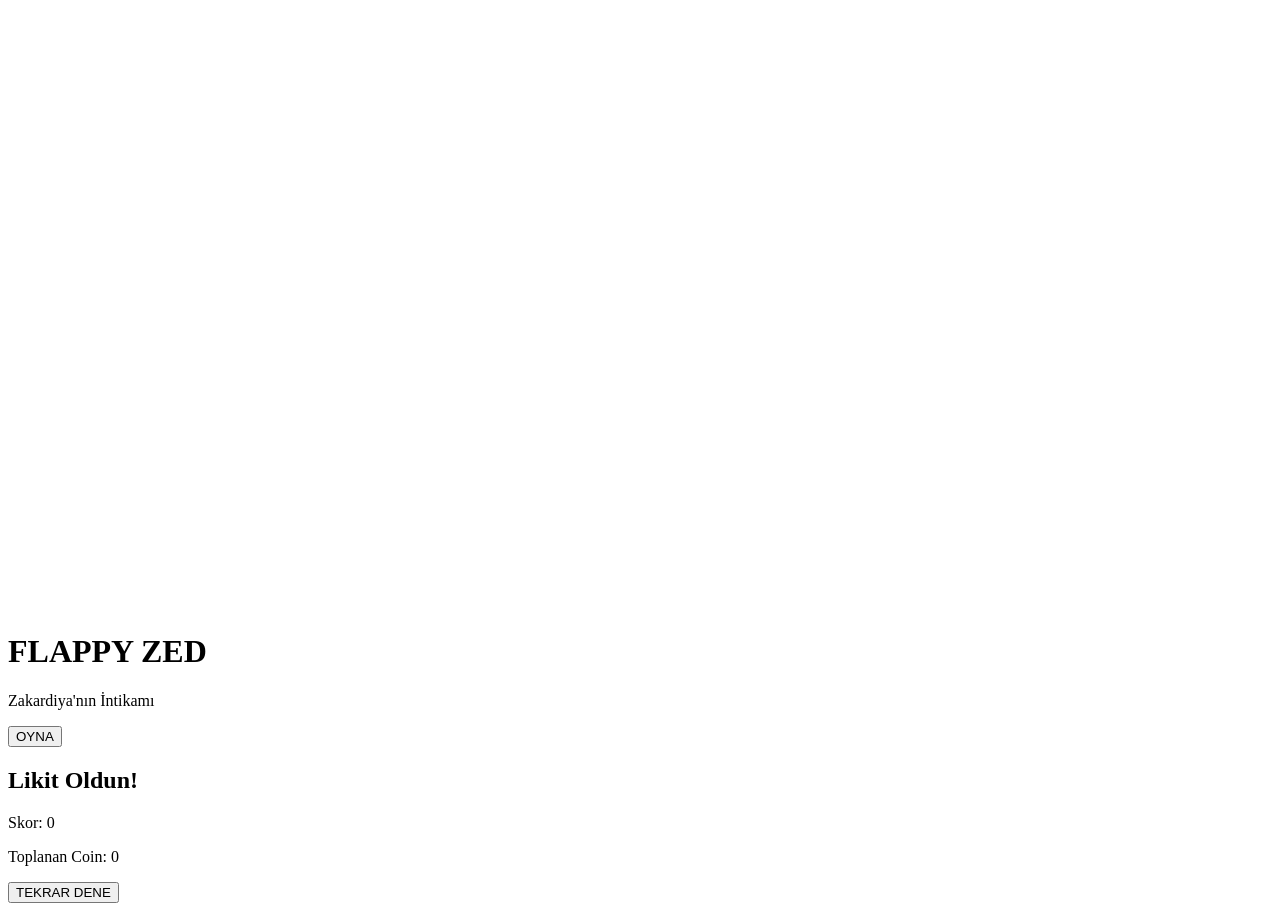
==== index.html @ 3b7460fb "Update and rename index.html.txt to index.html" ====
<!DOCTYPE html>
<html lang="tr">
<head>
    <meta charset="UTF-8">
    <meta name="viewport" content="width=device-width, initial-scale=1.0">
    <title>Flappy Zed - Zakardiya'nın İntikamı</title>
    <link rel="stylesheet" href="style.css">
</head>
<body>
    <div id="game-container">
        <canvas id="gameCanvas"></canvas>
        <div id="start-screen">
            <h1>FLAPPY ZED</h1>
            <p>Zakardiya'nın İntikamı</p>
            <button id="startBtn">OYNA</button>
        </div>
        <div id="game-over-screen" class="hidden">
            <h2>Likit Oldun!</h2>
            <p>Skor: <span id="finalScore">0</span></p>
            <p>Toplanan Coin: <span id="finalCoins">0</span></p>
            <button id="restartBtn">TEKRAR DENE</button>
        </div>
    </div>
    <script src="game.js"></script>
</body>
</html>
---- style.css ----
<!DOCTYPE html>
<html lang="tr">
<head>
    <meta charset="UTF-8">
    <meta name="viewport" content="width=device-width, initial-scale=1.0">
    <title>Flappy Zed - Zakardiya'nın İntikamı</title>
    <link rel="stylesheet" href="style.css">
</head>
<body>
    <div id="game-container">
        <canvas id="gameCanvas"></canvas>
        <div id="start-screen">
            <h1>FLAPPY ZED</h1>
            <p>Zakardiya'nın İntikamı</p>
            <button id="startBtn">OYNA</button>
        </div>
        <div id="game-over-screen" class="hidden">
            <h2>Likit Oldun!</h2>
            <p>Skor: <span id="finalScore">0</span></p>
            <p>Toplanan Coin: <span id="finalCoins">0</span></p>
            <button id="restartBtn">TEKRAR DENE</button>
        </div>
    </div>
    <script src="game.js"></script>
</body>
</html>
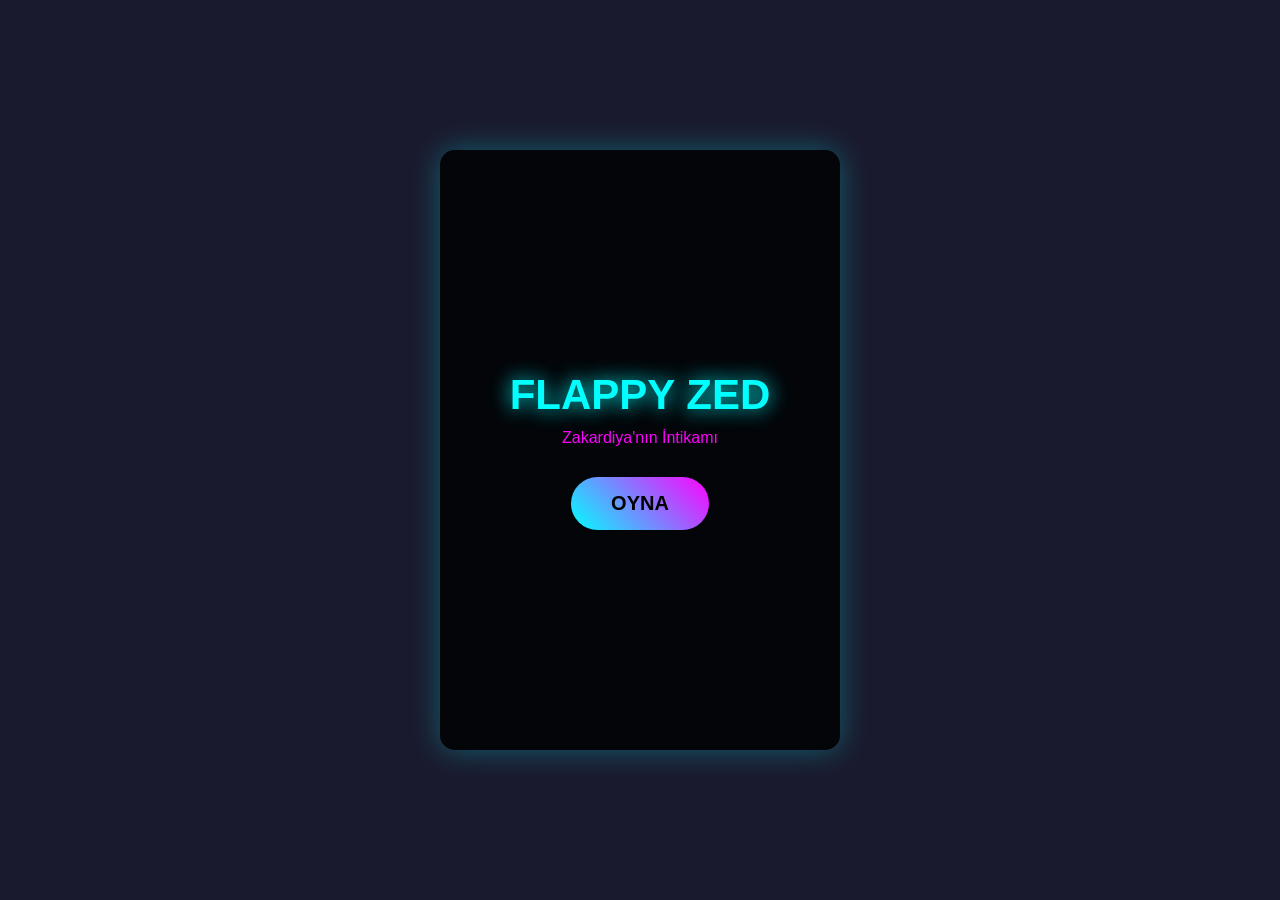
==== commit f1eda36b: "Update index.html" ====
--- a/index.html
+++ b/index.html
@@ -8,7 +8,7 @@
 </head>
 <body>
     <div id="game-container">
-        <canvas id="gameCanvas"></canvas>
+        <canvas id="gameCanvas" width="400" height="600"></canvas>
         <div id="start-screen">
             <h1>FLAPPY ZED</h1>
             <p>Zakardiya'nın İntikamı</p>
--- a/style.css
+++ b/style.css
@@ -1,26 +1,93 @@
-<!DOCTYPE html>
-<html lang="tr">
-<head>
-    <meta charset="UTF-8">
-    <meta name="viewport" content="width=device-width, initial-scale=1.0">
-    <title>Flappy Zed - Zakardiya'nın İntikamı</title>
-    <link rel="stylesheet" href="style.css">
-</head>
-<body>
-    <div id="game-container">
-        <canvas id="gameCanvas"></canvas>
-        <div id="start-screen">
-            <h1>FLAPPY ZED</h1>
-            <p>Zakardiya'nın İntikamı</p>
-            <button id="startBtn">OYNA</button>
-        </div>
-        <div id="game-over-screen" class="hidden">
-            <h2>Likit Oldun!</h2>
-            <p>Skor: <span id="finalScore">0</span></p>
-            <p>Toplanan Coin: <span id="finalCoins">0</span></p>
-            <button id="restartBtn">TEKRAR DENE</button>
-        </div>
-    </div>
-    <script src="game.js"></script>
-</body>
-</html>
+* {
+    margin: 0;
+    padding: 0;
+    box-sizing: border-box;
+    font-family: 'Arial', sans-serif;
+}
+
+body {
+    background: #1a1a2e;
+    display: flex;
+    justify-content: center;
+    align-items: center;
+    min-height: 100vh;
+    overflow: hidden;
+}
+
+#game-container {
+    position: relative;
+    width: 400px;
+    height: 600px;
+    background: #16213e;
+    border-radius: 15px;
+    overflow: hidden;
+    box-shadow: 0 0 30px rgba(0, 255, 255, 0.3);
+}
+
+canvas {
+    display: block;
+    width: 100%;
+    height: 100%;
+    background: #16213e;
+}
+
+#start-screen, #game-over-screen {
+    position: absolute;
+    top: 0;
+    left: 0;
+    width: 100%;
+    height: 100%;
+    display: flex;
+    flex-direction: column;
+    justify-content: center;
+    align-items: center;
+    background: rgba(0, 0, 0, 0.85);
+    color: #fff;
+    text-align: center;
+    z-index: 10;
+}
+
+#start-screen h1 {
+    font-size: 42px;
+    color: #00ffff;
+    text-shadow: 0 0 20px #00ffff;
+    margin-bottom: 10px;
+}
+
+#start-screen p {
+    color: #ff00ff;
+    font-size: 16px;
+    margin-bottom: 30px;
+}
+
+button {
+    padding: 15px 40px;
+    font-size: 20px;
+    font-weight: bold;
+    background: linear-gradient(45deg, #00ffff, #ff00ff);
+    color: #000;
+    border: none;
+    border-radius: 50px;
+    cursor: pointer;
+    transition: transform 0.2s;
+}
+
+button:hover {
+    transform: scale(1.1);
+}
+
+.hidden {
+    display: none !important;
+}
+
+#game-over-screen h2 {
+    font-size: 36px;
+    color: #ff4444;
+    margin-bottom: 20px;
+}
+
+#game-over-screen p {
+    font-size: 20px;
+    margin: 10px 0;
+    color: #00ffff;
+}
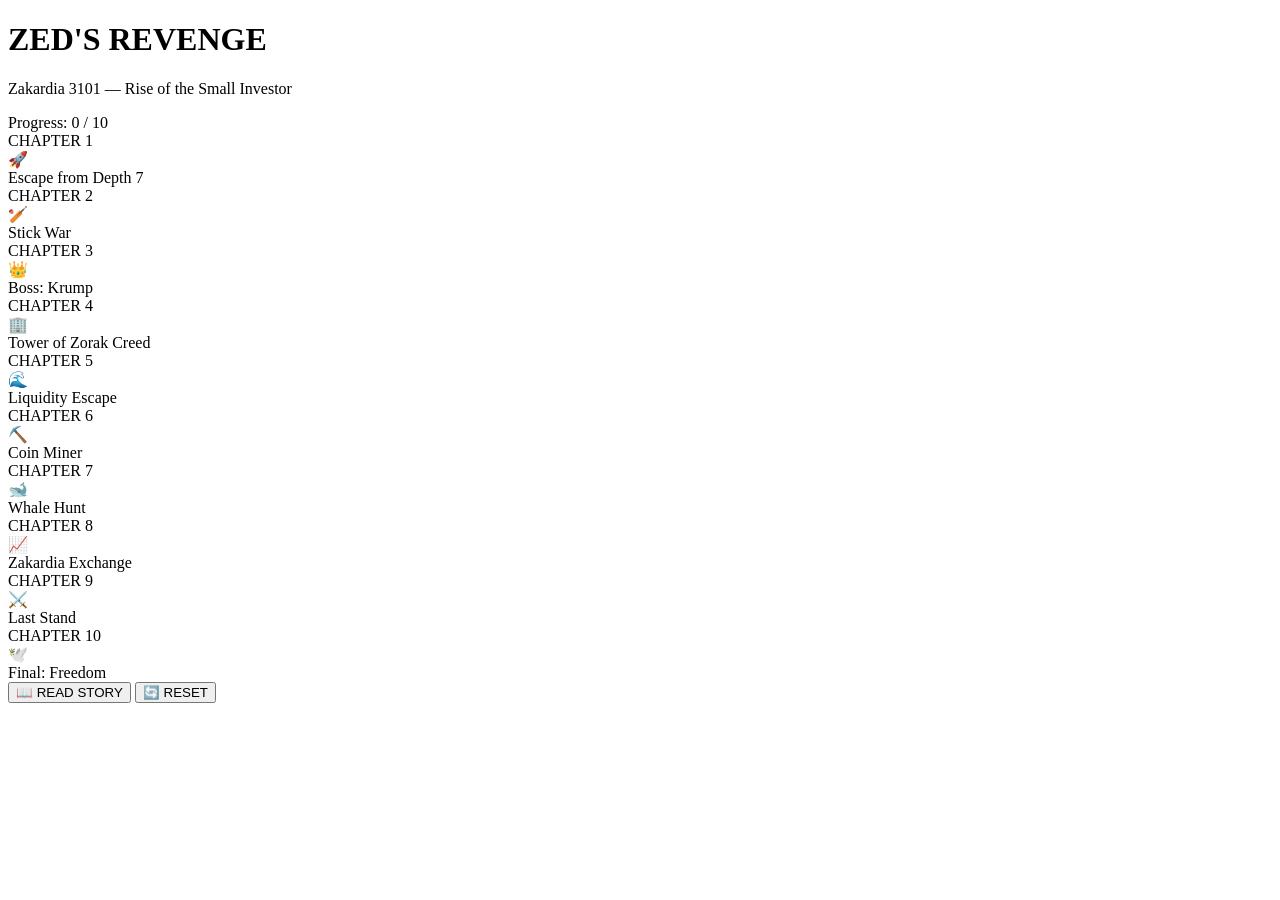
==== commit a6d6981f: "Rename index.html.txt to index.html" ====
--- a/index.html
+++ b/index.html
@@ -1,26 +1,24 @@
 <!DOCTYPE html>
-<html lang="tr">
+<html lang="en">
 <head>
     <meta charset="UTF-8">
     <meta name="viewport" content="width=device-width, initial-scale=1.0">
-    <title>Flappy Zed - Zakardiya'nın İntikamı</title>
+    <title>ZED'S REVENGE - Zakardia 3101</title>
     <link rel="stylesheet" href="style.css">
 </head>
 <body>
-    <div id="game-container">
-        <canvas id="gameCanvas" width="400" height="600"></canvas>
-        <div id="start-screen">
-            <h1>FLAPPY ZED</h1>
-            <p>Zakardiya'nın İntikamı</p>
-            <button id="startBtn">OYNA</button>
+    <div id="hub-container">
+        <h1 class="hub-title">ZED'S REVENGE</h1>
+        <p class="hub-subtitle">Zakardia 3101 — Rise of the Small Investor</p>
+        <div class="progress-info">
+            <span id="progress-text">Progress: 0 / 10</span>
         </div>
-        <div id="game-over-screen" class="hidden">
-            <h2>Likit Oldun!</h2>
-            <p>Skor: <span id="finalScore">0</span></p>
-            <p>Toplanan Coin: <span id="finalCoins">0</span></p>
-            <button id="restartBtn">TEKRAR DENE</button>
+        <div class="games-grid" id="gamesGrid"></div>
+        <div class="hub-buttons">
+            <button id="storyBtn">📖 READ STORY</button>
+            <button id="resetBtn">🔄 RESET</button>
         </div>
     </div>
-    <script src="game.js"></script>
+    <script src="hub.js"></script>
 </body>
 </html>
